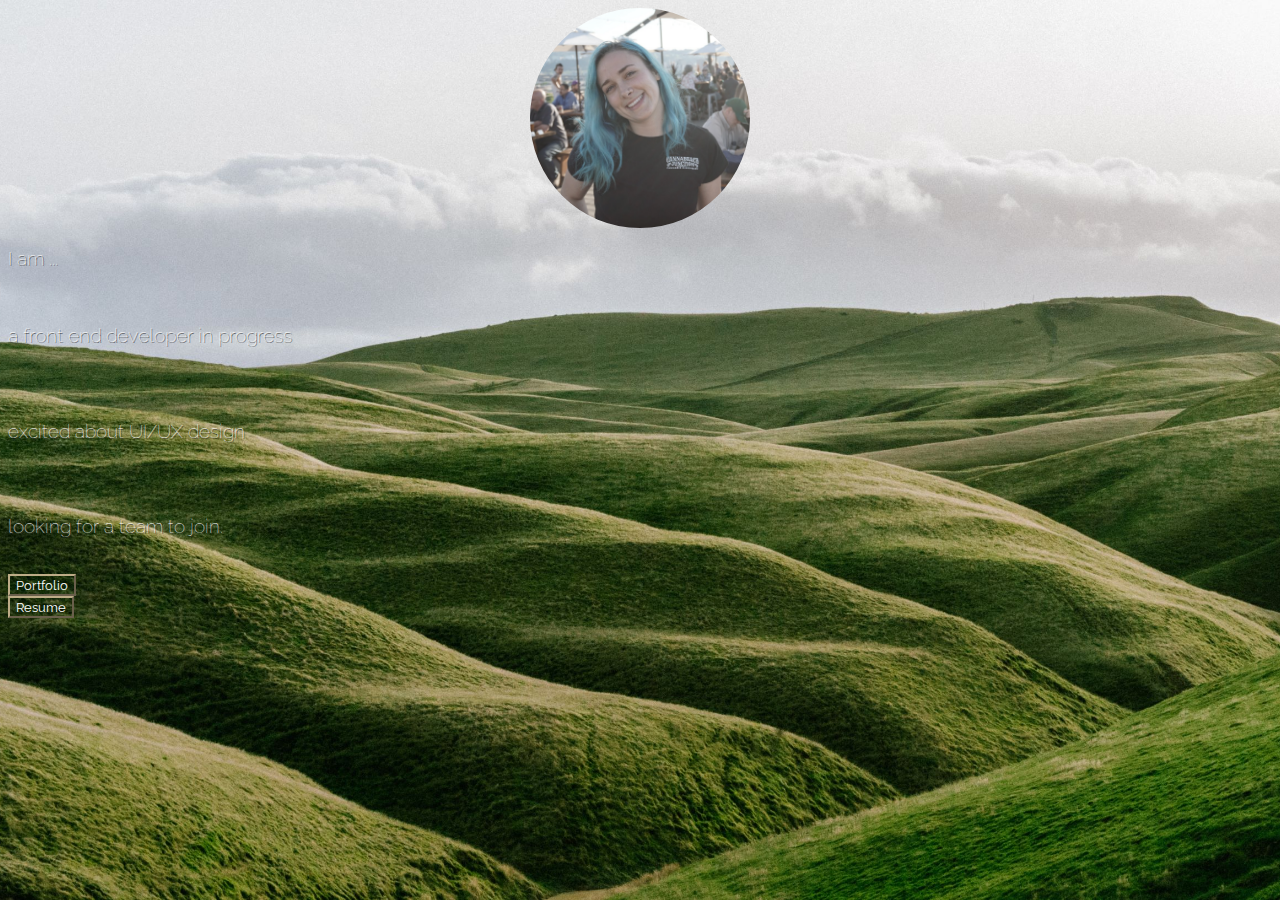
==== index.html @ 58e6e2e2 "portfolio updated" ====
<!doctype html>
<html lang="en-us">

<head>
  <meta charset="UTF-8">
  <meta name="viewport" content="width=device-width, initial-scale=1">
  
  <link rel="stylesheet" href="https://stackpath.bootstrapcdn.com/bootstrap/4.2.1/css/bootstrap.min.css" integrity="sha384-GJzZqFGwb1QTTN6wy59ffF1BuGJpLSa9DkKMp0DgiMDm4iYMj70gZWKYbI706tWS" crossorigin="anonymous">
  <link rel="stylesheet" href="assets/style.css">
  <link rel="stylesheet" href="https://use.fontawesome.com/releases/v5.7.2/css/all.css" integrity="sha384-fnmOCqbTlWIlj8LyTjo7mOUStjsKC4pOpQbqyi7RrhN7udi9RwhKkMHpvLbHG9Sr" crossorigin="anonymous">
  <link href="https://fonts.googleapis.com/css?family=Open+Sans333:200|Raleway:200|Roboto:200" rel="stylesheet">
  
  <title>Meredith Dinsdale</title>
  
  
</head>
<style>
body {background-image: url("assets/images/profileBack2.jpg");
    background-position: center;  
    background-size: cover; 
    background-attachment: fixed; 
}
</style>
<body>




<div id="container" class="container mt-4 mb-3">   
  <div class="row"> 
    <div class="col">
        <img id="profPic" src="assets/images/meredithRevHall.jpg">
    </div>
  </div>
  <div class="row">
    <div class="col-md-6"></div>
      <div class="col-md-3 ml-5">
          <h3>I am ...</h3>
      </div>
    <div class="col-md-3"></div>
  </div>   
  <br>
  <div class="row">
    <div class="col-md-2"></div>
    <div class="col-md-6 mr-5" id="grow"><h3><i class="fas fa-code"></i>

       a front end developer in progress</h3></div>
    <div class="col-md-2"></div>
  </div>
<br><br>
  <div class="row">
    <div class="col-md-4"></div>
    <div class="col-md-5 ml-5" id="grow"><h3><i class="far fa-object-ungroup"></i>

      excited about UI/UX design</h3></div>
    <div class="col-md-3"></div>
  </div>
  <br><br>
  <div class="row">
    <div class="col-md-2"></div>
    <div class="col-md-5 mr-5" id="grow"><h3><i class="fas fa-hands-helping"></i>

    </i>

      looking for a team to join.</h3></div>
    <div class="col-md-3"></div>
  </div>

  <br>
  <div class="row">
    <div class="col-md-1"></div>
    <div class="col-md-1 text-center"><button class="btn" onclick="window.location.href = 'portfolio.html';">Portfolio</button></div>
    <div class="col-md-8"></div>
    <div class="col-md-1 text-center"><button class="btn" onclick="window.location.href = 'resume.html';">Resume</button></div>
    <div class="col-md-1"></div>

</div>
   
  </div>


<br>



<script src="https://code.jquery.com/jquery-3.3.1.slim.min.js" integrity="sha384-q8i/X+965DzO0rT7abK41JStQIAqVgRVzpbzo5smXKp4YfRvH+8abtTE1Pi6jizo" crossorigin="anonymous"></script>
<script src="https://cdnjs.cloudflare.com/ajax/libs/popper.js/1.14.6/umd/popper.min.js" integrity="sha384-wHAiFfRlMFy6i5SRaxvfOCifBUQy1xHdJ/yoi7FRNXMRBu5WHdZYu1hA6ZOblgut" crossorigin="anonymous"></script>
<script src="https://stackpath.bootstrapcdn.com/bootstrap/4.2.1/js/bootstrap.min.js" integrity="sha384-B0UglyR+jN6CkvvICOB2joaf5I4l3gm9GU6Hc1og6Ls7i6U/mkkaduKaBhlAXv9k" crossorigin="anonymous"></script>
<script src="https://ajax.googleapis.com/ajax/libs/jquery/3.3.1/jquery.min.js"></script>
</body>

</html>
---- assets/style.css ----
#profPic {
    width: 220px;
    height: 220px;
    border-radius: 300px;
    opacity:1 ;
    filter: grayscale(30%);
    transition: 1s;
    display: block;
    margin-left: auto;
    margin-right: auto;
            }

#profPic:hover {
    filter: grayscale(0);
    transition: 1s;
}

img {width: 400px;
    height: 400px;
    border-radius: 300px;
    opacity: .9;}

p, h5, h4, h3, h2, h1, li {color: white;
    text-shadow: 1px 1px rgb(58, 58, 58);
font-family:"raleway", sans-serif;
font-weight: 100;}

#resumeHeadline {font-size: 70px;}

#underline {border-bottom-style: 3px gray;
}

.btn:hover {color: white;
font-family: "raleway", sans-serif;
background-color: #BDAC87;
transform: scale(1.1);
transition: .5s;}

.btn {
    background-color: transparent;
    border-color: #BDAC87;
    color: white;
    font-family: "raleway", sans-serif;
    transform: scale(1);
    transition: 1s;
}


.overlay {
    position: absolute;
    top: 0;
    bottom: 0;
    left: 0;
    right: 0;
    height: 100%;
    width: 100%;
    opacity: 0;
    transition: .5s ease;
    background-color: transparent;
   }
   .container:hover .overlay {
    opacity: .8;
   }
   .text {
    color: #C3B29A;
    font-size: 25px;
    text-shadow: 1px 1px rgb(32, 31, 31);
    position: absolute;
    top: 50%; 
    left: 45%;
    transform: translate(-25%, -70%);
    -ms-transform: translate(-25%, -70%);
    font-family: 'Raleway', sans-serif;
    font-weight: bold;

   }
   
   a:hover {
       text-decoration: none;
       transform: scale(1.2);
       transition: .5s;
   }
   #grow {transform: scale(1);
transition: 1s;}
   #grow:hover {
       transform: scale(1.1);
       transition: 1s;

   }
.contactLink {transform: scale(1);
              transition: 1s;}
              
.contactLink:hover {
                    color:#C3B29A;
                    transform: scale(1.07);
                    transition: 1s; }
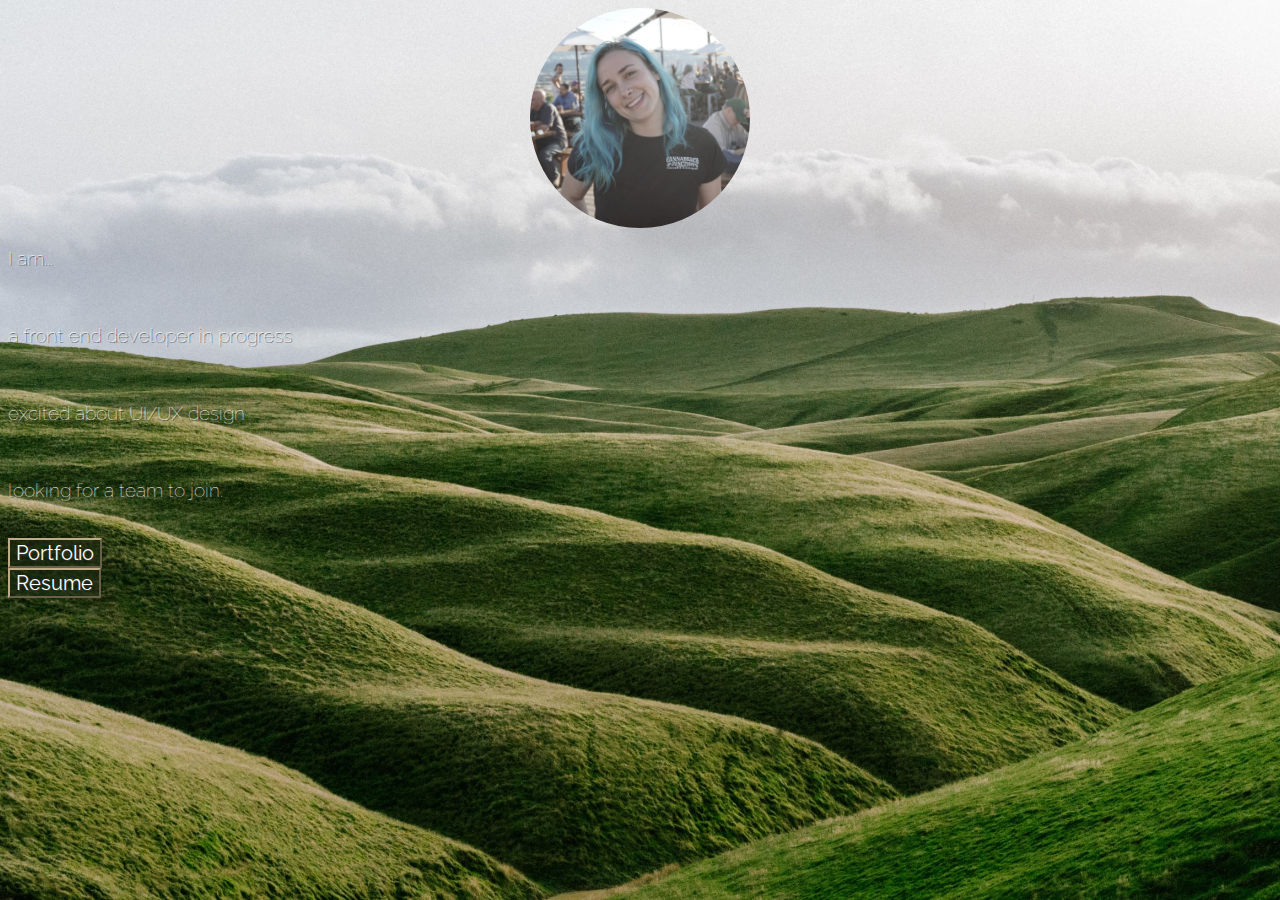
==== commit c49c6ed8: "profile updates" ====
--- a/index.html
+++ b/index.html
@@ -35,30 +35,30 @@
   <div class="row">
     <div class="col-md-6"></div>
       <div class="col-md-3 ml-5">
-          <h3>I am ...</h3>
+          <h3>I am...</h3>
       </div>
     <div class="col-md-3"></div>
   </div>   
   <br>
   <div class="row">
     <div class="col-md-2"></div>
-    <div class="col-md-6 mr-5" id="grow"><h3><i class="fas fa-code"></i>
+    <div class="developer col-md-6 mr-5" id="grow"><h3><i class="fas fa-code"></i>
 
        a front end developer in progress</h3></div>
     <div class="col-md-2"></div>
   </div>
-<br><br>
+<br>
   <div class="row">
     <div class="col-md-4"></div>
-    <div class="col-md-5 ml-5" id="grow"><h3><i class="far fa-object-ungroup"></i>
+    <div class="ui col-md-5 ml-5" id="grow"><h3><i class="far fa-object-ungroup"></i>
 
       excited about UI/UX design</h3></div>
     <div class="col-md-3"></div>
   </div>
-  <br><br>
+  <br>
   <div class="row">
     <div class="col-md-2"></div>
-    <div class="col-md-5 mr-5" id="grow"><h3><i class="fas fa-hands-helping"></i>
+    <div class="team col-md-5 mr-5" id="grow"><h3><i class="fas fa-hands-helping"></i>
 
     </i>
 
@@ -69,9 +69,9 @@
   <br>
   <div class="row">
     <div class="col-md-1"></div>
-    <div class="col-md-1 text-center"><button class="btn" onclick="window.location.href = 'portfolio.html';">Portfolio</button></div>
+    <div class="col-md-1 text-center"><button class="btn" id="btnPortfolio" onclick="window.location.href = 'portfolio.html';">Portfolio</button></div>
     <div class="col-md-8"></div>
-    <div class="col-md-1 text-center"><button class="btn" onclick="window.location.href = 'resume.html';">Resume</button></div>
+    <div class="col-md-1 text-center"><button class="btn" id="btnResume" onclick="window.location.href = 'resume.html';">Resume</button></div>
     <div class="col-md-1"></div>
 
 </div>
@@ -87,6 +87,7 @@
 <script src="https://cdnjs.cloudflare.com/ajax/libs/popper.js/1.14.6/umd/popper.min.js" integrity="sha384-wHAiFfRlMFy6i5SRaxvfOCifBUQy1xHdJ/yoi7FRNXMRBu5WHdZYu1hA6ZOblgut" crossorigin="anonymous"></script>
 <script src="https://stackpath.bootstrapcdn.com/bootstrap/4.2.1/js/bootstrap.min.js" integrity="sha384-B0UglyR+jN6CkvvICOB2joaf5I4l3gm9GU6Hc1og6Ls7i6U/mkkaduKaBhlAXv9k" crossorigin="anonymous"></script>
 <script src="https://ajax.googleapis.com/ajax/libs/jquery/3.3.1/jquery.min.js"></script>
+<script src="assets/javascript.js"></script>
 </body>
 
 </html>
--- a/assets/style.css
+++ b/assets/style.css
@@ -20,7 +20,12 @@
 img {width: 400px;
     height: 400px;
     border-radius: 300px;
-    opacity: .9;}
+    opacity: .9;
+    display: block;
+    margin-left: auto;
+    margin-right: auto;}
+
+img:hover {filter: grayscale(80%)}
 
 p, h5, h4, h3, h2, h1, li {color: white;
     text-shadow: 1px 1px rgb(58, 58, 58);
@@ -29,8 +34,8 @@
 
 #resumeHeadline {font-size: 70px;}
 
-#underline {border-bottom-style: 3px gray;
-}
+/* #underline {border-bottom-style: 3px gray;
+} */
 
 .btn:hover {color: white;
 font-family: "raleway", sans-serif;
@@ -41,7 +46,10 @@
 .btn {
     background-color: transparent;
     border-color: #BDAC87;
+    background-color: rgba(30, 41, 19, 0.575);
     color: white;
+    font-size: 20px;
+    text-shadow: 1px 1px rgb(54, 54, 54);
     font-family: "raleway", sans-serif;
     transform: scale(1);
     transition: 1s;
@@ -54,36 +62,49 @@
     bottom: 0;
     left: 0;
     right: 0;
-    height: 100%;
-    width: 100%;
+    height: 400px;
+    width: 400px;
+    border-radius: 300px;
     opacity: 0;
     transition: .5s ease;
     background-color: transparent;
+    display: block;
+    margin-left: auto;
+    margin-right: auto;
    }
    .container:hover .overlay {
-    opacity: .8;
+    opacity: .5;
+    background-color:#1E2913;
    }
    .text {
     color: #C3B29A;
     font-size: 25px;
     text-shadow: 1px 1px rgb(32, 31, 31);
     position: absolute;
-    top: 50%; 
-    left: 45%;
+    top: 60%; 
+    left: 35%;
     transform: translate(-25%, -70%);
     -ms-transform: translate(-25%, -70%);
     font-family: 'Raleway', sans-serif;
     font-weight: bold;
+    display: block;
+    margin-left: auto;
+    margin-right: auto;
 
    }
-   
+   a {color: white;
+      text-shadow: 1px 1px rgb(54, 54, 54);}
    a:hover {
        text-decoration: none;
+       color: white;
        transform: scale(1.2);
        transition: .5s;
    }
    #grow {transform: scale(1);
-transition: 1s;}
+            transition: 1s;}
+   .growAnimate {transform: scale(1.1);
+    transition: 1s;}
+
    #grow:hover {
        transform: scale(1.1);
        transition: 1s;
@@ -94,5 +115,19 @@
               
 .contactLink:hover {
                     color:#C3B29A;
-                    transform: scale(1.07);
+                    transform: scale(1.1);
                     transition: 1s; }
+.resume {background-color: rgba(30, 41, 19, 0.24);}
+
+#angleDown {display: block;
+            margin-left: auto;
+            margin-right: auto;}
+
+/* .home a { color:#C3B29A;
+    transform: scale(1.1);
+    transition: 1s;
+    position: absolute;
+    left: 5vw;} */
+    
+/* .download {position:absolute;
+           right:10 vw;} */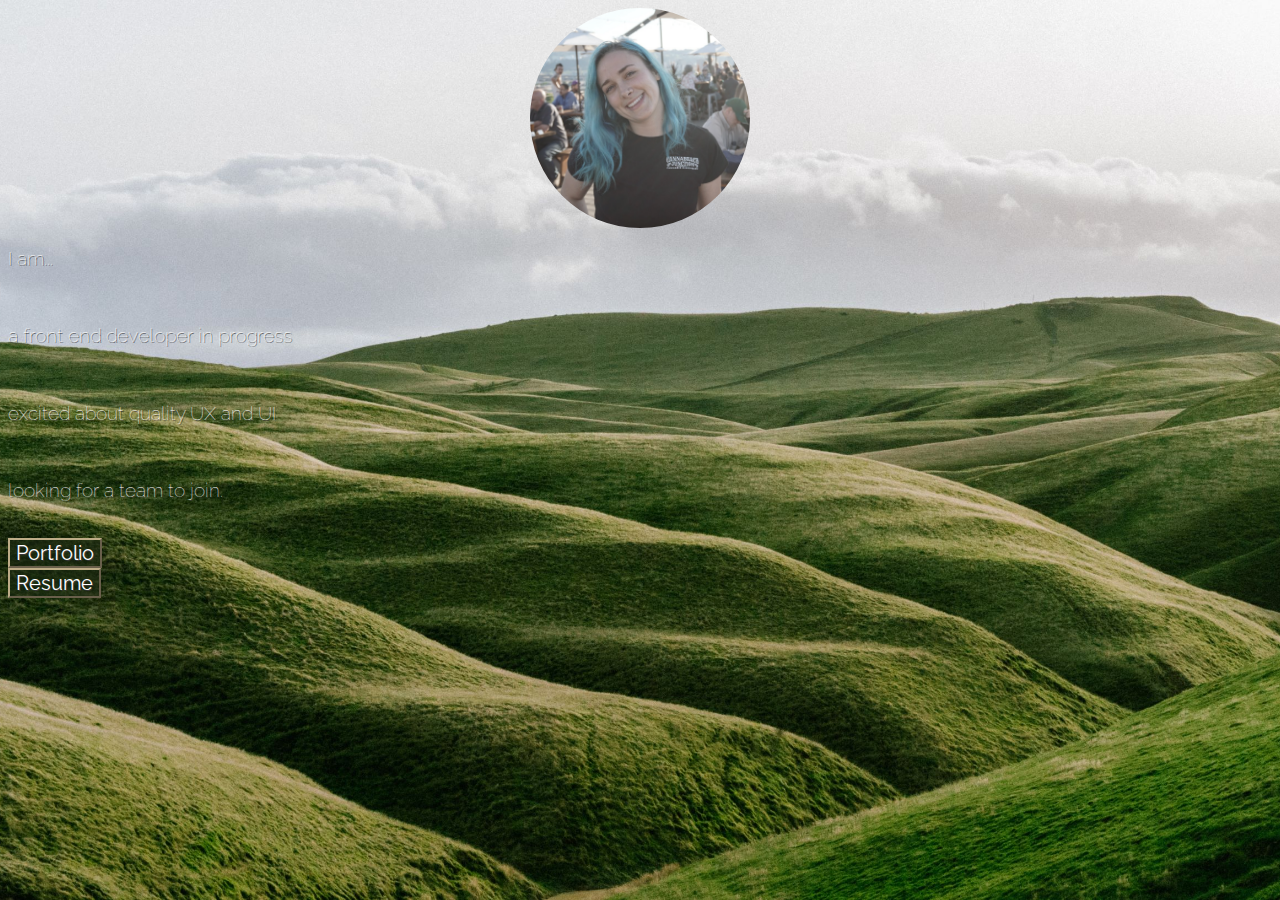
==== commit d9fa4e5a: "portfolio updates" ====
--- a/index.html
+++ b/index.html
@@ -52,7 +52,7 @@
     <div class="col-md-4"></div>
     <div class="ui col-md-5 ml-5" id="grow"><h3><i class="far fa-object-ungroup"></i>
 
-      excited about UI/UX design</h3></div>
+      excited about quality UX and UI</h3></div>
     <div class="col-md-3"></div>
   </div>
   <br>
--- a/assets/style.css
+++ b/assets/style.css
@@ -20,12 +20,12 @@
 img {width: 400px;
     height: 400px;
     border-radius: 300px;
-    opacity: .9;
+    opacity: 1;
     display: block;
     margin-left: auto;
     margin-right: auto;}
 
-img:hover {filter: grayscale(80%)}
+img:hover {filter: grayscale(90%)}
 
 p, h5, h4, h3, h2, h1, li {color: white;
     text-shadow: 1px 1px rgb(58, 58, 58);
@@ -123,11 +123,3 @@
             margin-left: auto;
             margin-right: auto;}
 
-/* .home a { color:#C3B29A;
-    transform: scale(1.1);
-    transition: 1s;
-    position: absolute;
-    left: 5vw;} */
-    
-/* .download {position:absolute;
-           right:10 vw;} */